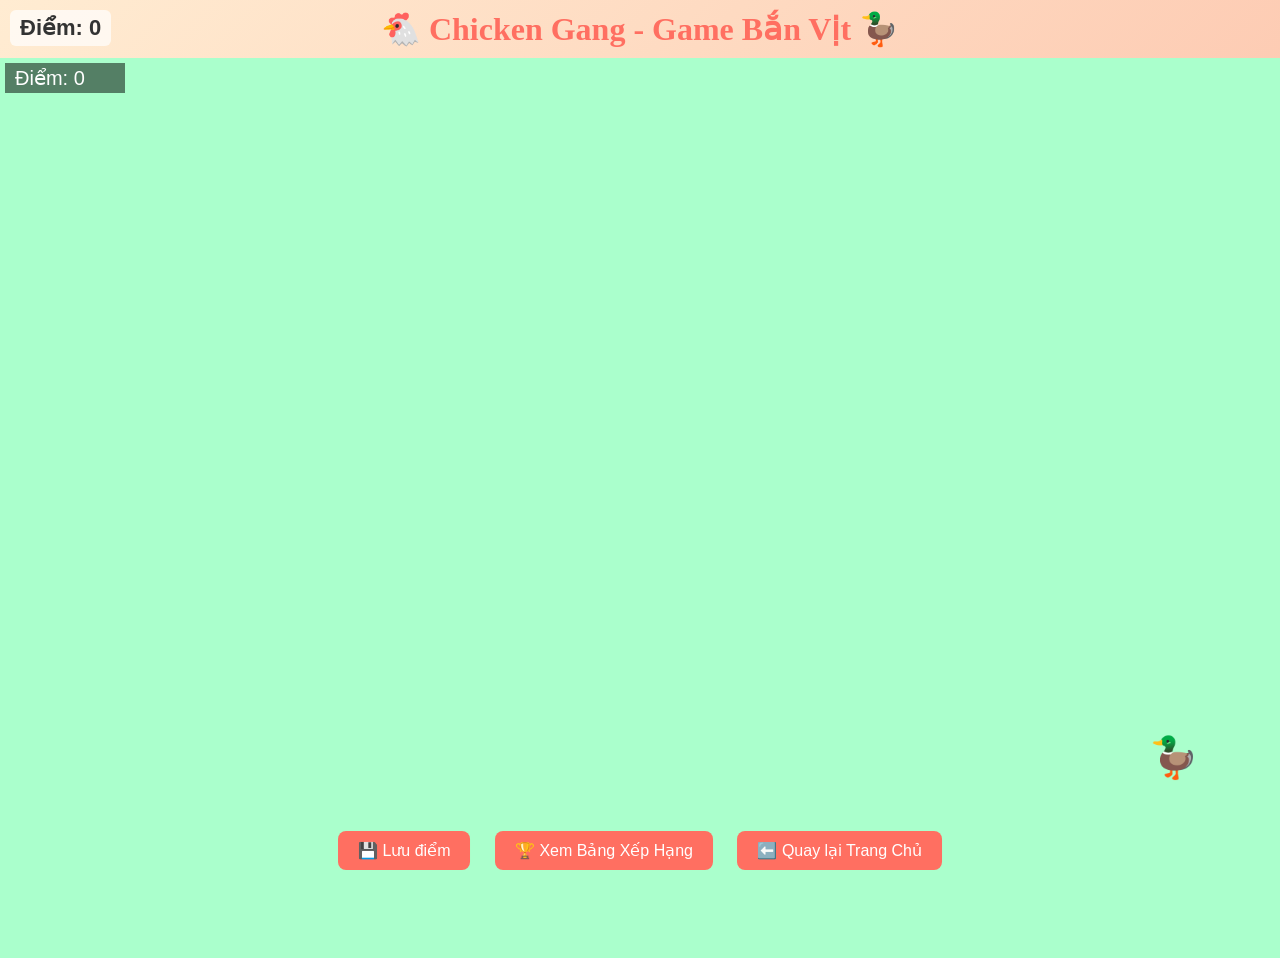
==== game.html @ 1ad9a3f1 "Update game.html" ====
<!DOCTYPE html>
<html lang="vi">
<head>
  <meta charset="UTF-8">
  <title>Chicken Gang - Game Bắn Vịt</title>
  <style>
    body {
      margin: 0;
      padding: 0;
      font-family: 'Roboto', sans-serif;
      text-align: center;
      background: linear-gradient(135deg, #ffecd2 0%, #fcb69f 100%);
      overflow: hidden;
    }
    h1 {
      margin: 10px;
      color: #ff6f61;
      font-family: 'Fredoka One', cursive;
      animation: bounce 2s infinite;
    }
    #scoreboard {
      font-size: 22px;
      font-weight: bold;
      color: #333;
      position: absolute;
      top: 10px;
      left: 10px;
      background: rgba(255,255,255,0.7);
      padding: 5px 10px;
      border-radius: 6px;
    }
    canvas {
      display: block;
      background: #aaffcc;
    }
    @keyframes bounce {
      0%, 20%, 50%, 80%, 100% { transform: translateY(0); }
      40% { transform: translateY(-20px); }
      60% { transform: translateY(-10px); }
    }
    #controls {
      position: absolute;
      bottom: 20px;
      left: 50%;
      transform: translateX(-50%);
    }
    button {
      padding: 10px 20px;
      border: none;
      border-radius: 8px;
      background: #ff6f61;
      color: white;
      font-size: 1em;
      cursor: pointer;
      transition: transform 0.3s, background-color 0.3s;
      margin: 10px;
    }
    button:hover {
      transform: scale(1.1);
      background-color: #e85c50;
    }
  </style>
</head>
<body>
  <h1>🐔 Chicken Gang - Game Bắn Vịt 🦆</h1>
  <div id="scoreboard">Điểm: 0</div>
  <canvas id="gameCanvas"></canvas>

  <div id="controls">
    <button onclick="saveGame()">💾 Lưu điểm</button>
    <button onclick="window.open('leaderboard.html','_blank')">🏆 Xem Bảng Xếp Hạng</button>
    <button onclick="window.open('index.html','_blank')">⬅️ Quay lại Trang Chủ</button>
  </div>

  <script>
    const canvas = document.getElementById("gameCanvas");
    const ctx = canvas.getContext("2d");

    canvas.width = window.innerWidth;
    canvas.height = window.innerHeight;

    let duck = null;
    let score = 0;
    let explosions = [];

    function createDuck() {
      const x = Math.random() * (canvas.width - 50);
      const y = Math.random() * (canvas.height - 50);
      duck = { x: x, y: y, createdAt: Date.now() };
    }

    function drawDuck(d) {
      ctx.font = "40px Segoe UI Emoji";
      ctx.fillText("🦆", d.x, d.y);
    }

    function drawScore() {
      ctx.fillStyle = "rgba(0,0,0,0.5)";
      ctx.fillRect(5, 5, 120, 30);
      ctx.fillStyle = "white";
      ctx.font = "20px Arial";
      ctx.fillText("Điểm: " + score, 15, 27);
    }

    function drawExplosion(explosion) {
      const progress = (Date.now() - explosion.start) / 500;
      if (progress < 1) {
        ctx.beginPath();
        ctx.arc(explosion.x, explosion.y, 20 + progress * 30, 0, Math.PI * 2);
        ctx.fillStyle = `rgba(255,0,0,${1 - progress})`;
        ctx.fill();
      } else {
        explosions.splice(explosions.indexOf(explosion), 1);
      }
    }

    function update() {
      ctx.fillStyle = "#aaffcc";
      ctx.fillRect(0, 0, canvas.width, canvas.height);

      if (!duck) {
        createDuck();
      }

      if (duck) {
        if (Date.now() - duck.createdAt > 4000) {
          duck = null;
        } else {
          drawDuck(duck);
        }
      }

      explosions.forEach(explosion => drawExplosion(explosion));
      drawScore();
      requestAnimationFrame(update);
    }

    canvas.addEventListener("mousedown", (e) => {
      if (e.button === 0 && duck) {
        const rect = canvas.getBoundingClientRect();
        const mouseX = e.clientX - rect.left;
        const mouseY = e.clientY - rect.top;

        const dx = mouseX - duck.x;
        const dy = mouseY - duck.y;
        const distance = Math.sqrt(dx * dx + dy * dy);

        if (distance < 40) { // hitbox rộng hơn
          explosions.push({ x: duck.x, y: duck.y, start: Date.now() });
          score++;
          document.getElementById("scoreboard").textContent = "Điểm: " + score;
          // spawn ngay vịt mới
          createDuck();
        }
      }
    });

    update();

    function saveGame() {
      let playerName = prompt("Nhập tên của bạn:");
      if (!playerName) playerName = "Người chơi";
      let scores = JSON.parse(localStorage.getItem("scores")) || [];
      scores.push({ name: playerName, score: score });
      localStorage.setItem("scores", JSON.stringify(scores));
      alert("Đã lưu điểm cho " + playerName + " với điểm: " + score);
    }

    window.addEventListener("resize", () => {
      canvas.width = window.innerWidth;
      canvas.height = window.innerHeight;
    });
  </script>
</body>
</html>
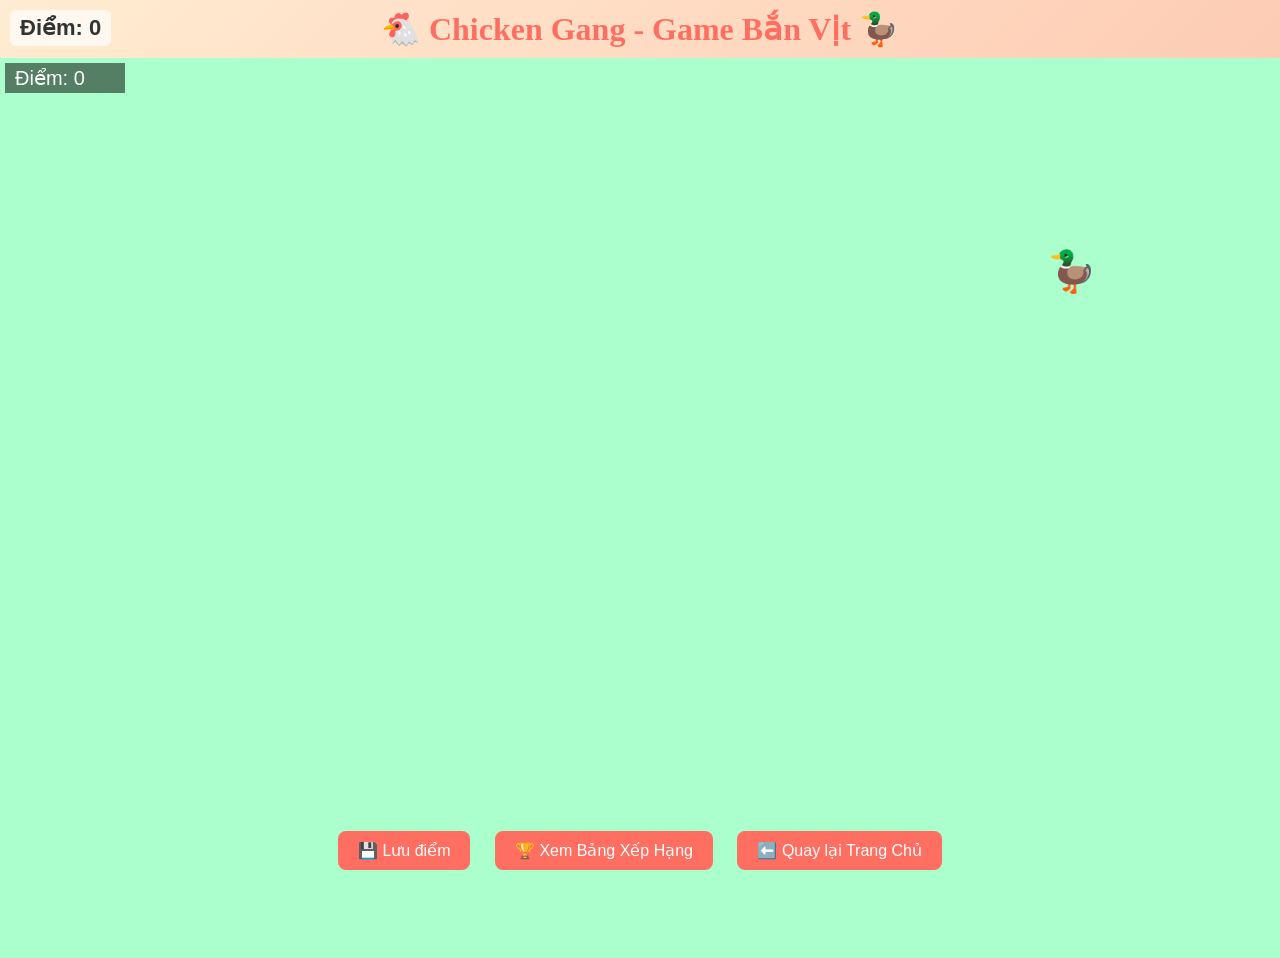
==== commit fd366c80: "Update game.html" ====
--- a/game.html
+++ b/game.html
@@ -31,7 +31,7 @@
     }
     canvas {
       display: block;
-      background: #aaffcc;
+      background: #F0F0F0;
     }
     @keyframes bounce {
       0%, 20%, 50%, 80%, 100% { transform: translateY(0); }
@@ -134,26 +134,26 @@
       drawScore();
       requestAnimationFrame(update);
     }
+canvas.addEventListener("mousedown", (e) => {
+  if (e.button === 0 && duck) {
+    const rect = canvas.getBoundingClientRect();
+    const mouseX = e.clientX - rect.left;
+    const mouseY = e.clientY - rect.top;
 
-    canvas.addEventListener("mousedown", (e) => {
-      if (e.button === 0 && duck) {
-        const rect = canvas.getBoundingClientRect();
-        const mouseX = e.clientX - rect.left;
-        const mouseY = e.clientY - rect.top;
+    const dx = mouseX - duck.x;
+    const dy = mouseY - duck.y;
+    const distance = Math.sqrt(dx * dx + dy * dy);
 
-        const dx = mouseX - duck.x;
-        const dy = mouseY - duck.y;
-        const distance = Math.sqrt(dx * dx + dy * dy);
-
-        if (distance < 40) { // hitbox rộng hơn
-          explosions.push({ x: duck.x, y: duck.y, start: Date.now() });
-          score++;
-          document.getElementById("scoreboard").textContent = "Điểm: " + score;
-          // spawn ngay vịt mới
-          createDuck();
-        }
-      }
-    });
+    if (distance < 50) { // tăng hitbox lên 50
+      explosions.push({ x: duck.x, y: duck.y, start: Date.now() });
+      score++;
+      document.getElementById("scoreboard").textContent = "Điểm: " + score;
+      // spawn ngay vịt mới
+      createDuck();
+    }
+  }
+});
+    
 
     update();
 
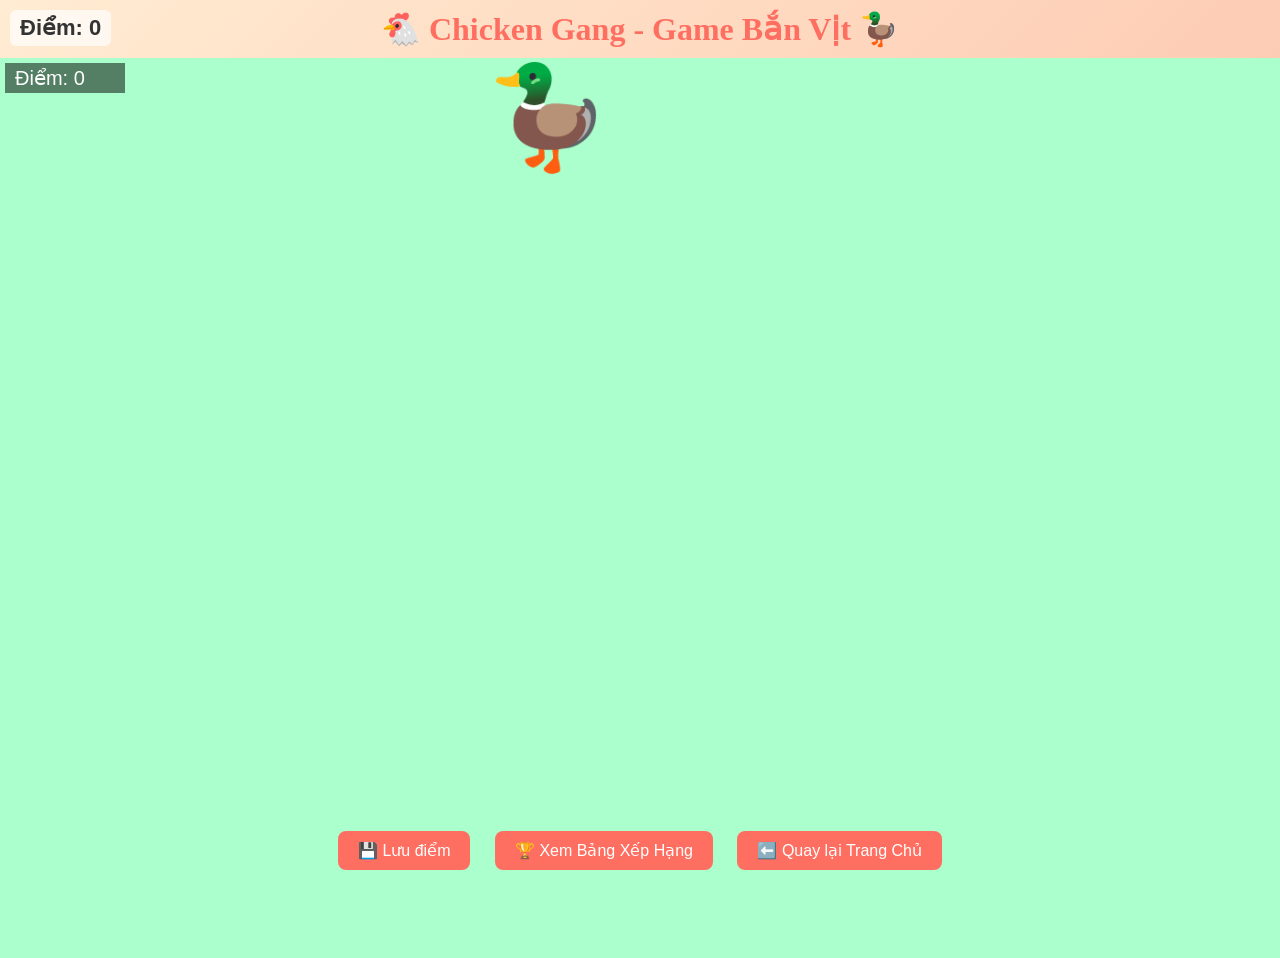
==== commit 2cc8bc6a: "Update game.html" ====
--- a/game.html
+++ b/game.html
@@ -90,7 +90,7 @@
     }
 
     function drawDuck(d) {
-      ctx.font = "40px Segoe UI Emoji";
+      ctx.font = "100px Segoe UI Emoji";
       ctx.fillText("🦆", d.x, d.y);
     }
 
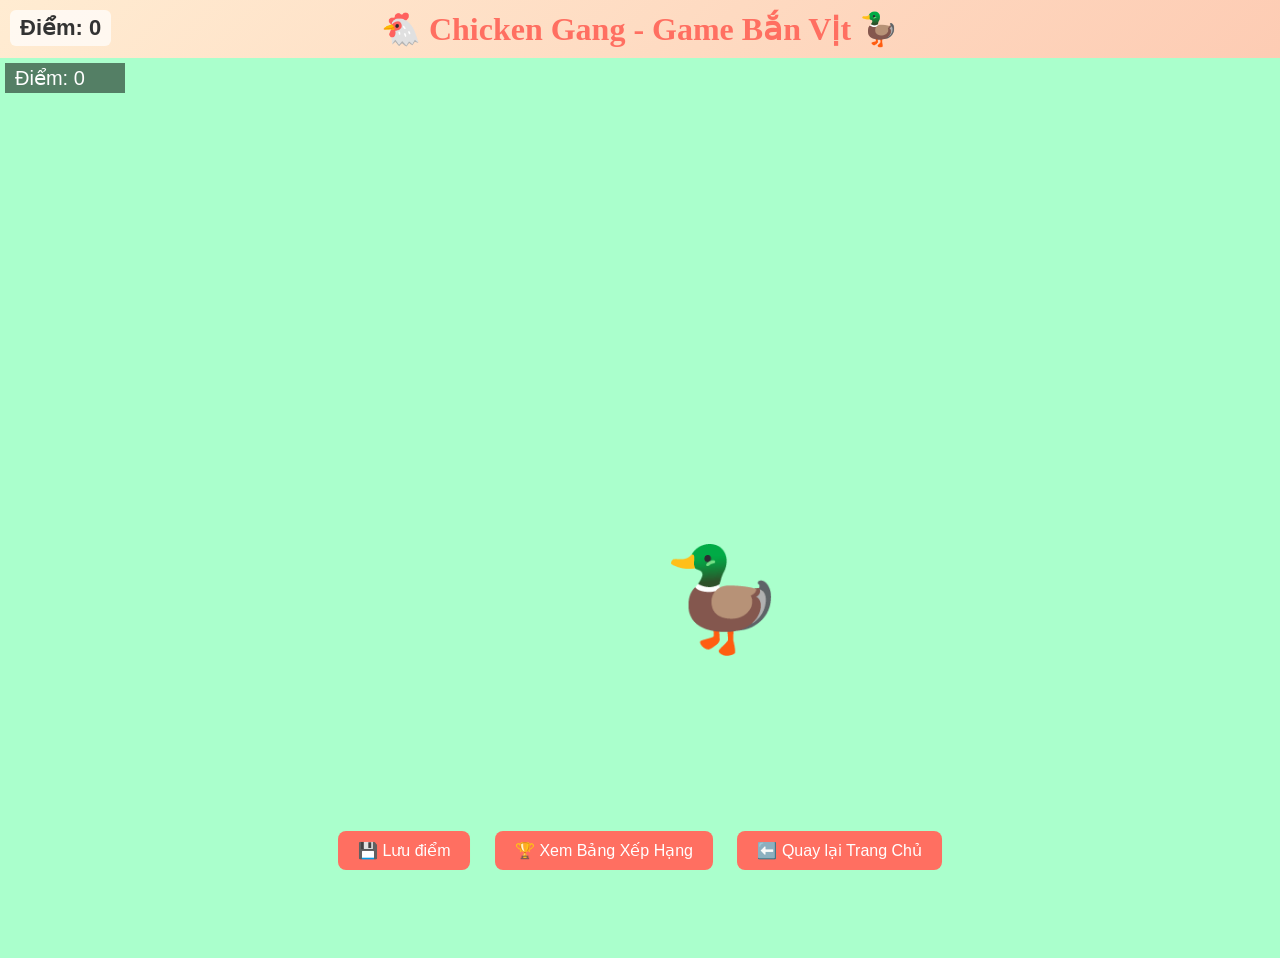
==== commit 0f129cfe: "Update game.html" ====
--- a/game.html
+++ b/game.html
@@ -90,8 +90,8 @@
     }
 
     function drawDuck(d) {
-      ctx.font = "100px Segoe UI Emoji";
-      ctx.fillText("🦆", d.x, d.y);
+      ctx.font = "100px Segoe UI Emoji"; // chỉnh kích thước emoji
+      ctx.fillText("🦆", d.x, d.y + 80); // dịch xuống để cân đối
     }
 
     function drawScore() {
@@ -144,14 +144,13 @@
     const dy = mouseY - duck.y;
     const distance = Math.sqrt(dx * dx + dy * dy);
 
-    if (distance < 50) { // tăng hitbox lên 50
-      explosions.push({ x: duck.x, y: duck.y, start: Date.now() });
-      score++;
-      document.getElementById("scoreboard").textContent = "Điểm: " + score;
-      // spawn ngay vịt mới
-      createDuck();
-    }
-  }
+ if (distance < 80) { // tăng hitbox lên 80px cho vịt 100px
+   explosions.push({ x: duck.x, y: duck.y, start: Date.now() });
+   score++;
+   document.getElementById("scoreboard").textContent = "Điểm: " + score;
+   createDuck(); // spawn ngay vịt mới 
+ }  
+}
 });
     
 
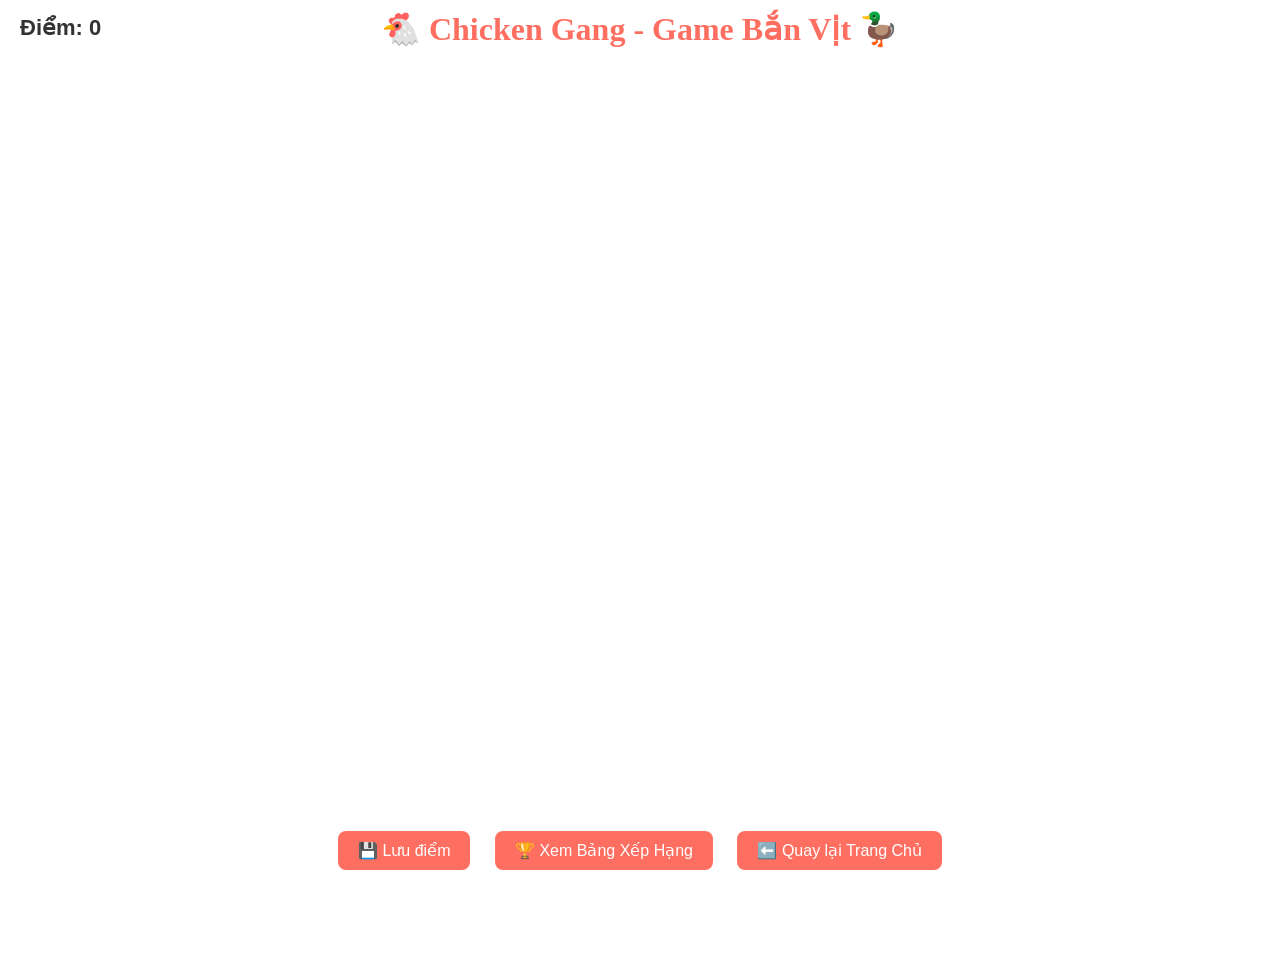
==== commit ccc52dea: "Update game.html" ====
--- a/game.html
+++ b/game.html
@@ -9,7 +9,7 @@
       padding: 0;
       font-family: 'Roboto', sans-serif;
       text-align: center;
-      background: linear-gradient(135deg, #ffecd2 0%, #fcb69f 100%);
+      background: #FFFFFF; /* nền trắng */
       overflow: hidden;
     }
     h1 {
@@ -31,7 +31,7 @@
     }
     canvas {
       display: block;
-      background: #F0F0F0;
+      background: #FFFFFF; /* canvas trắng */
     }
     @keyframes bounce {
       0%, 20%, 50%, 80%, 100% { transform: translateY(0); }
@@ -75,23 +75,32 @@
   <script>
     const canvas = document.getElementById("gameCanvas");
     const ctx = canvas.getContext("2d");
-
     canvas.width = window.innerWidth;
     canvas.height = window.innerHeight;
 
+    const duckImg = new Image();
+    duckImg.src = "duck.png"; // ảnh vịt nền trong suốt
+
     let duck = null;
     let score = 0;
-    let explosions = [];
 
     function createDuck() {
-      const x = Math.random() * (canvas.width - 50);
-      const y = Math.random() * (canvas.height - 50);
-      duck = { x: x, y: y, createdAt: Date.now() };
+      const x = Math.random() * (canvas.width - 120);
+      const y = Math.random() * (canvas.height - 120);
+      duck = { x, y, createdAt: Date.now(), hit: false };
     }
 
     function drawDuck(d) {
-      ctx.font = "100px Segoe UI Emoji"; // chỉnh kích thước emoji
-      ctx.fillText("🦆", d.x, d.y + 80); // dịch xuống để cân đối
+      if (d.hit) {
+        // animation khi bị bắn: rung nhẹ
+        const offset = Math.sin(Date.now() / 50) * 10;
+        ctx.save();
+        ctx.translate(d.x + offset, d.y);
+        ctx.drawImage(duckImg, 0, 0, 120, 120);
+        ctx.restore();
+      } else {
+        ctx.drawImage(duckImg, d.x, d.y, 120, 120);
+      }
     }
 
     function drawScore() {
@@ -102,57 +111,46 @@
       ctx.fillText("Điểm: " + score, 15, 27);
     }
 
-    function drawExplosion(explosion) {
-      const progress = (Date.now() - explosion.start) / 500;
-      if (progress < 1) {
-        ctx.beginPath();
-        ctx.arc(explosion.x, explosion.y, 20 + progress * 30, 0, Math.PI * 2);
-        ctx.fillStyle = `rgba(255,0,0,${1 - progress})`;
-        ctx.fill();
-      } else {
-        explosions.splice(explosions.indexOf(explosion), 1);
-      }
-    }
-
     function update() {
-      ctx.fillStyle = "#aaffcc";
+      ctx.fillStyle = "#FFFFFF"; // nền trắng
       ctx.fillRect(0, 0, canvas.width, canvas.height);
 
-      if (!duck) {
-        createDuck();
-      }
+      if (!duck) createDuck();
 
       if (duck) {
-        if (Date.now() - duck.createdAt > 4000) {
+        if (Date.now() - duck.createdAt > 4000 && !duck.hit) {
           duck = null;
         } else {
           drawDuck(duck);
         }
       }
 
-      explosions.forEach(explosion => drawExplosion(explosion));
       drawScore();
       requestAnimationFrame(update);
     }
-canvas.addEventListener("mousedown", (e) => {
-  if (e.button === 0 && duck) {
-    const rect = canvas.getBoundingClientRect();
-    const mouseX = e.clientX - rect.left;
-    const mouseY = e.clientY - rect.top;
 
-    const dx = mouseX - duck.x;
-    const dy = mouseY - duck.y;
-    const distance = Math.sqrt(dx * dx + dy * dy);
+    canvas.addEventListener("mousedown", (e) => {
+      if (e.button === 0 && duck) {
+        const rect = canvas.getBoundingClientRect();
+        const mouseX = e.clientX - rect.left;
+        const mouseY = e.clientY - rect.top;
 
- if (distance < 80) { // tăng hitbox lên 80px cho vịt 100px
-   explosions.push({ x: duck.x, y: duck.y, start: Date.now() });
-   score++;
-   document.getElementById("scoreboard").textContent = "Điểm: " + score;
-   createDuck(); // spawn ngay vịt mới 
- }  
-}
-});
-    
+        if (
+          mouseX > duck.x &&
+          mouseX < duck.x + 120 &&
+          mouseY > duck.y &&
+          mouseY < duck.y + 120
+        ) {
+          duck.hit = true;
+          score++;
+          document.getElementById("scoreboard").textContent = "Điểm: " + score;
+          setTimeout(() => {
+            duck = null;
+            createDuck();
+          }, 400); // animation rung 0.4s
+        }
+      }
+    });
 
     update();
 
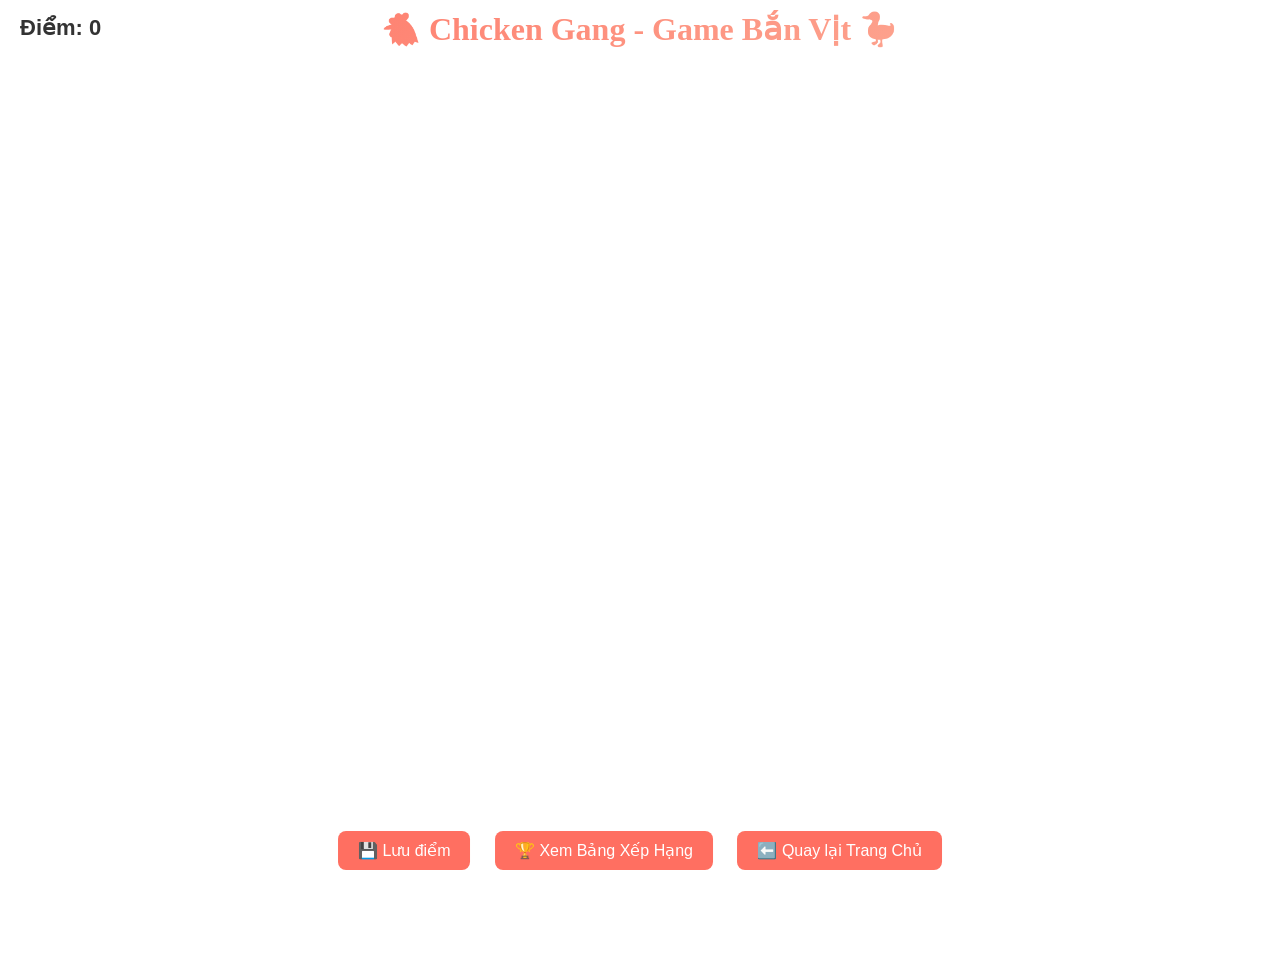
==== commit 69689f2b: "Update game.html" ====
--- a/game.html
+++ b/game.html
@@ -14,9 +14,11 @@
     }
     h1 {
       margin: 10px;
-      color: #ff6f61;
       font-family: 'Fredoka One', cursive;
       animation: bounce 2s infinite;
+      background: linear-gradient(135deg, #ff6f61, #fcb69f);
+      -webkit-background-clip: text;
+      -webkit-text-fill-color: transparent;
     }
     #scoreboard {
       font-size: 22px;
@@ -31,7 +33,7 @@
     }
     canvas {
       display: block;
-      background: #FFFFFF; /* canvas trắng */
+      background: #FFFFFF;
     }
     @keyframes bounce {
       0%, 20%, 50%, 80%, 100% { transform: translateY(0); }
@@ -79,27 +81,26 @@
     canvas.height = window.innerHeight;
 
     const duckImg = new Image();
-    duckImg.src = "duck.png"; // ảnh vịt nền trong suốt
+    duckImg.src = "duck.webp"; // hoặc duck.png nếu bạn dùng PNG
 
     let duck = null;
     let score = 0;
 
     function createDuck() {
-      const x = Math.random() * (canvas.width - 120);
-      const y = Math.random() * (canvas.height - 120);
+      const x = Math.random() * (canvas.width - 150);
+      const y = Math.random() * (canvas.height - 150);
       duck = { x, y, createdAt: Date.now(), hit: false };
     }
 
     function drawDuck(d) {
       if (d.hit) {
-        // animation khi bị bắn: rung nhẹ
         const offset = Math.sin(Date.now() / 50) * 10;
         ctx.save();
         ctx.translate(d.x + offset, d.y);
-        ctx.drawImage(duckImg, 0, 0, 120, 120);
+        ctx.drawImage(duckImg, 0, 0, 150, 150);
         ctx.restore();
       } else {
-        ctx.drawImage(duckImg, d.x, d.y, 120, 120);
+        ctx.drawImage(duckImg, d.x, d.y, 150, 150);
       }
     }
 
@@ -112,7 +113,7 @@
     }
 
     function update() {
-      ctx.fillStyle = "#FFFFFF"; // nền trắng
+      ctx.fillStyle = "#FFFFFF";
       ctx.fillRect(0, 0, canvas.width, canvas.height);
 
       if (!duck) createDuck();
@@ -137,9 +138,9 @@
 
         if (
           mouseX > duck.x &&
-          mouseX < duck.x + 120 &&
+          mouseX < duck.x + 150 &&
           mouseY > duck.y &&
-          mouseY < duck.y + 120
+          mouseY < duck.y + 150
         ) {
           duck.hit = true;
           score++;
@@ -147,7 +148,7 @@
           setTimeout(() => {
             duck = null;
             createDuck();
-          }, 400); // animation rung 0.4s
+          }, 400);
         }
       }
     });
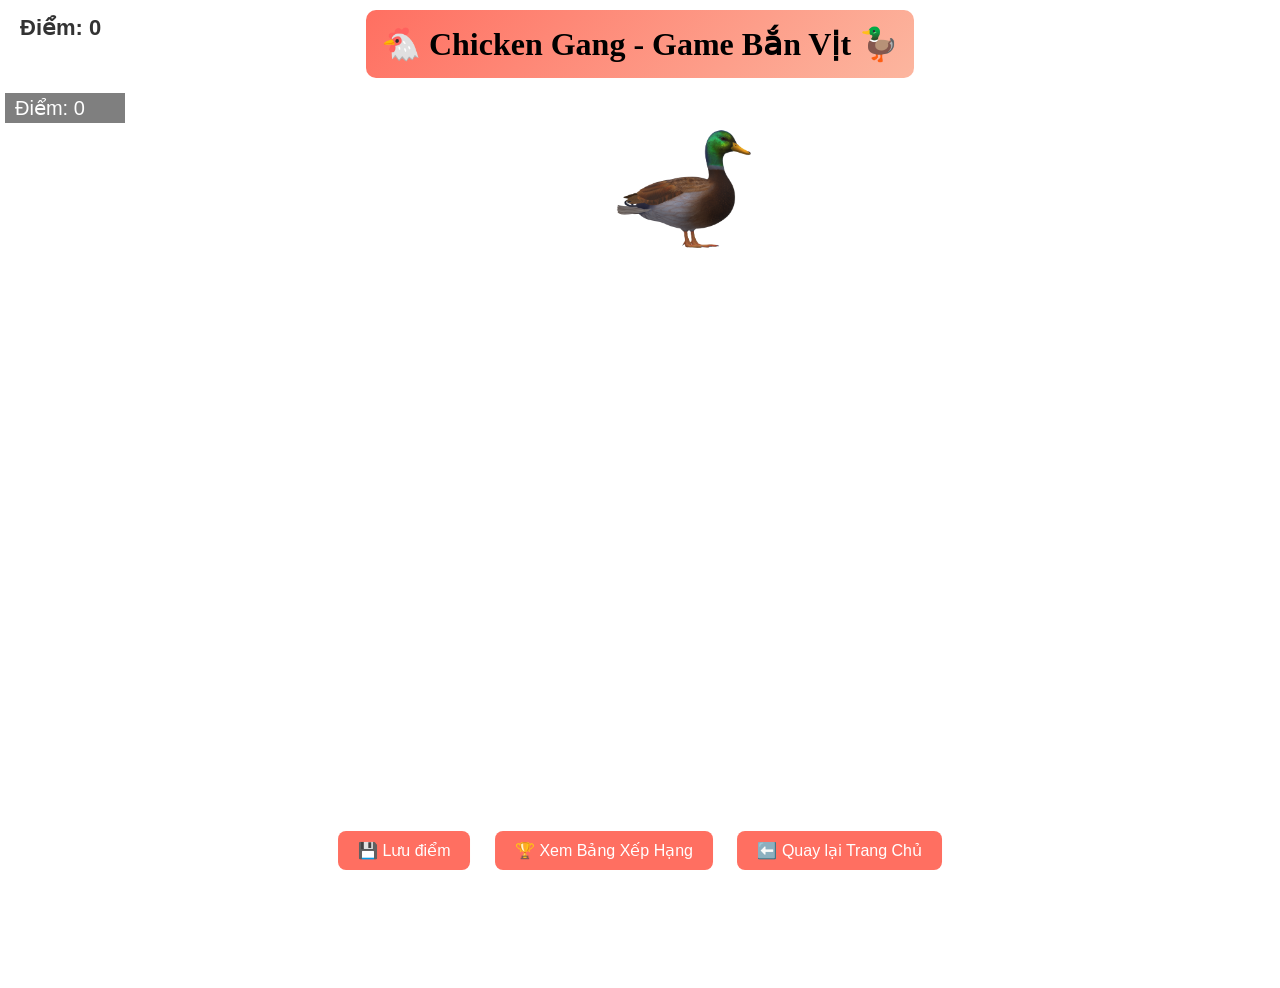
==== commit fbbe9907: "Update game.html" ====
--- a/game.html
+++ b/game.html
@@ -16,9 +16,11 @@
       margin: 10px;
       font-family: 'Fredoka One', cursive;
       animation: bounce 2s infinite;
-      background: linear-gradient(135deg, #ff6f61, #fcb69f);
-      -webkit-background-clip: text;
-      -webkit-text-fill-color: transparent;
+      color: black; /* chữ giữ nguyên màu */
+      background: linear-gradient(135deg, #ff6f61, #fcb69f); /* nền gradient */
+      padding: 15px;
+      border-radius: 10px;
+      display: inline-block; /* nền ôm chữ */
     }
     #scoreboard {
       font-size: 22px;
@@ -81,7 +83,7 @@
     canvas.height = window.innerHeight;
 
     const duckImg = new Image();
-    duckImg.src = "duck.webp"; // hoặc duck.png nếu bạn dùng PNG
+    duckImg.src = "duck-isolated-on-a-transparent-background-free-png.webp";
 
     let duck = null;
     let score = 0;
@@ -120,7 +122,7 @@
 
       if (duck) {
         if (Date.now() - duck.createdAt > 4000 && !duck.hit) {
-          duck = null;
+          createDuck(); // spawn vịt mới ngay
         } else {
           drawDuck(duck);
         }
@@ -145,10 +147,9 @@
           duck.hit = true;
           score++;
           document.getElementById("scoreboard").textContent = "Điểm: " + score;
-          setTimeout(() => {
-            duck = null;
-            createDuck();
-          }, 400);
+
+          // tạo vịt mới ngay
+          createDuck();
         }
       }
     });
@@ -170,4 +171,3 @@
     });
   </script>
 </body>
-</html>
